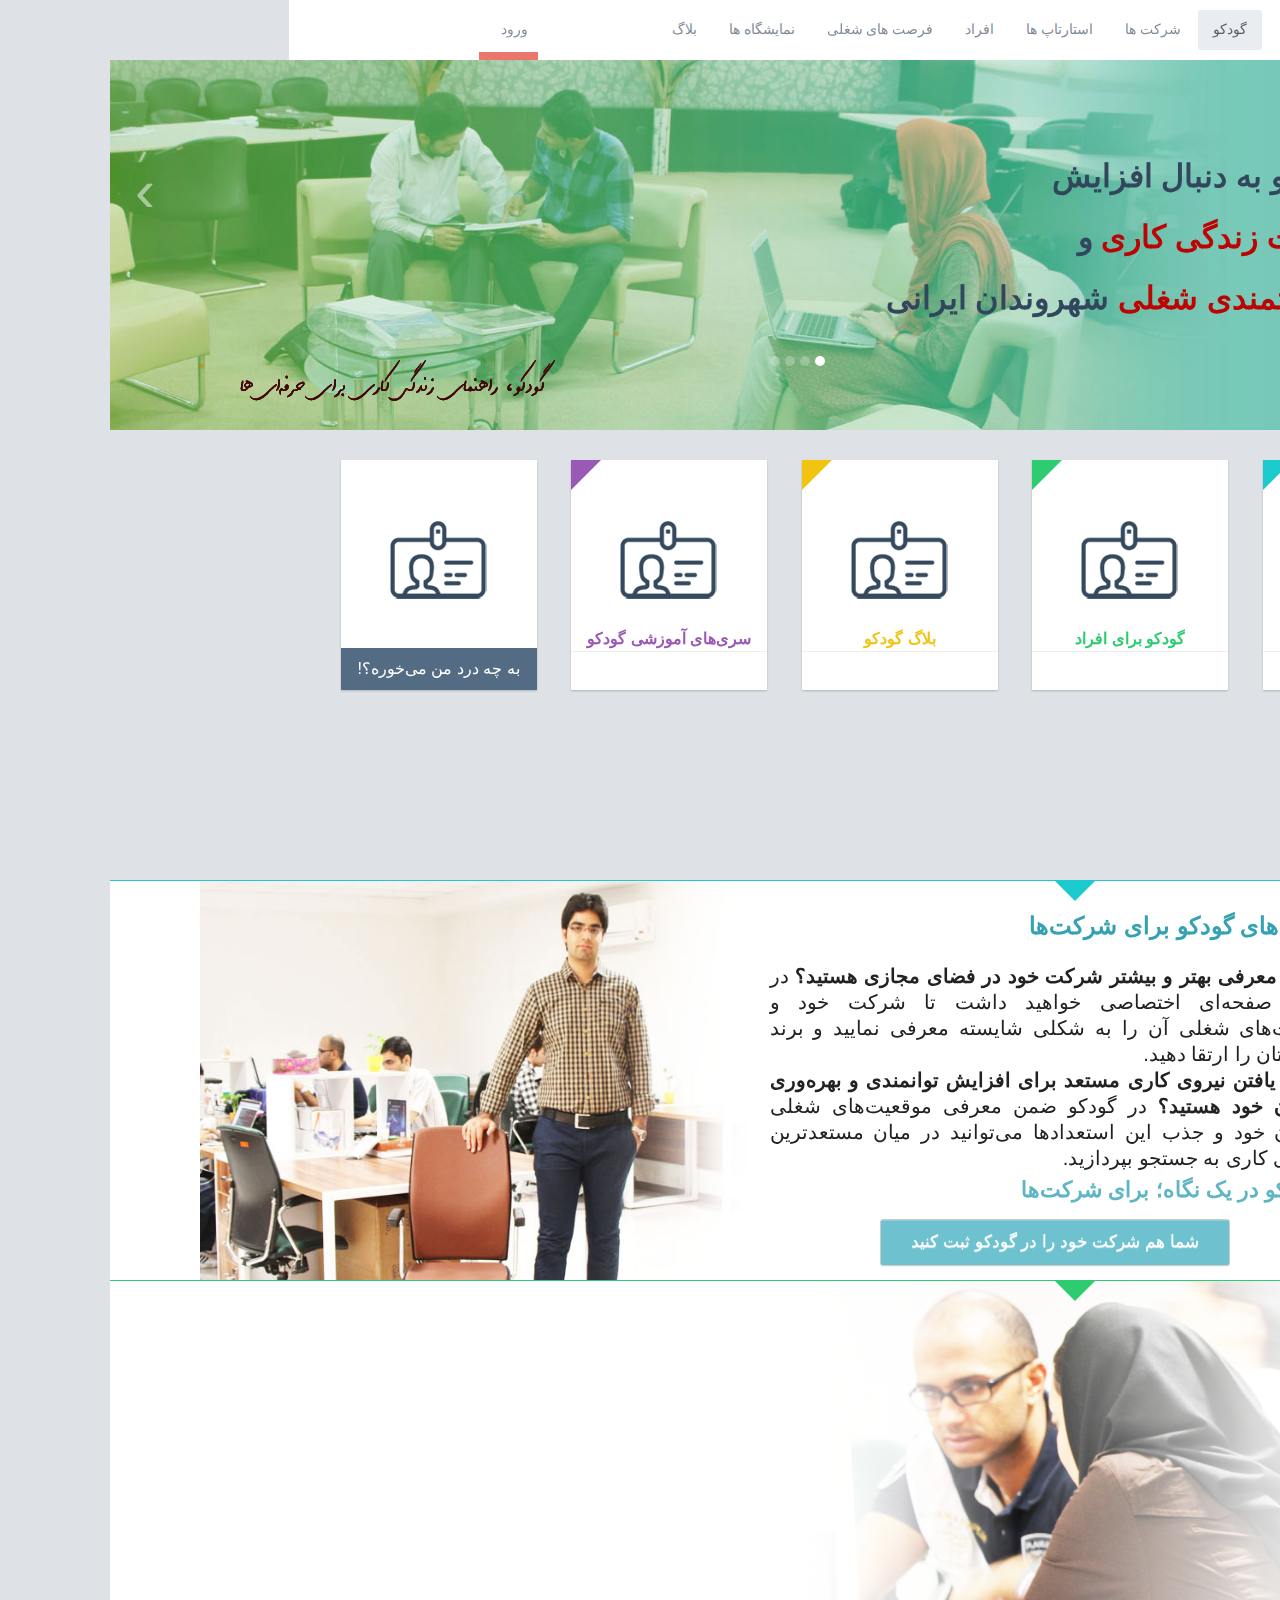
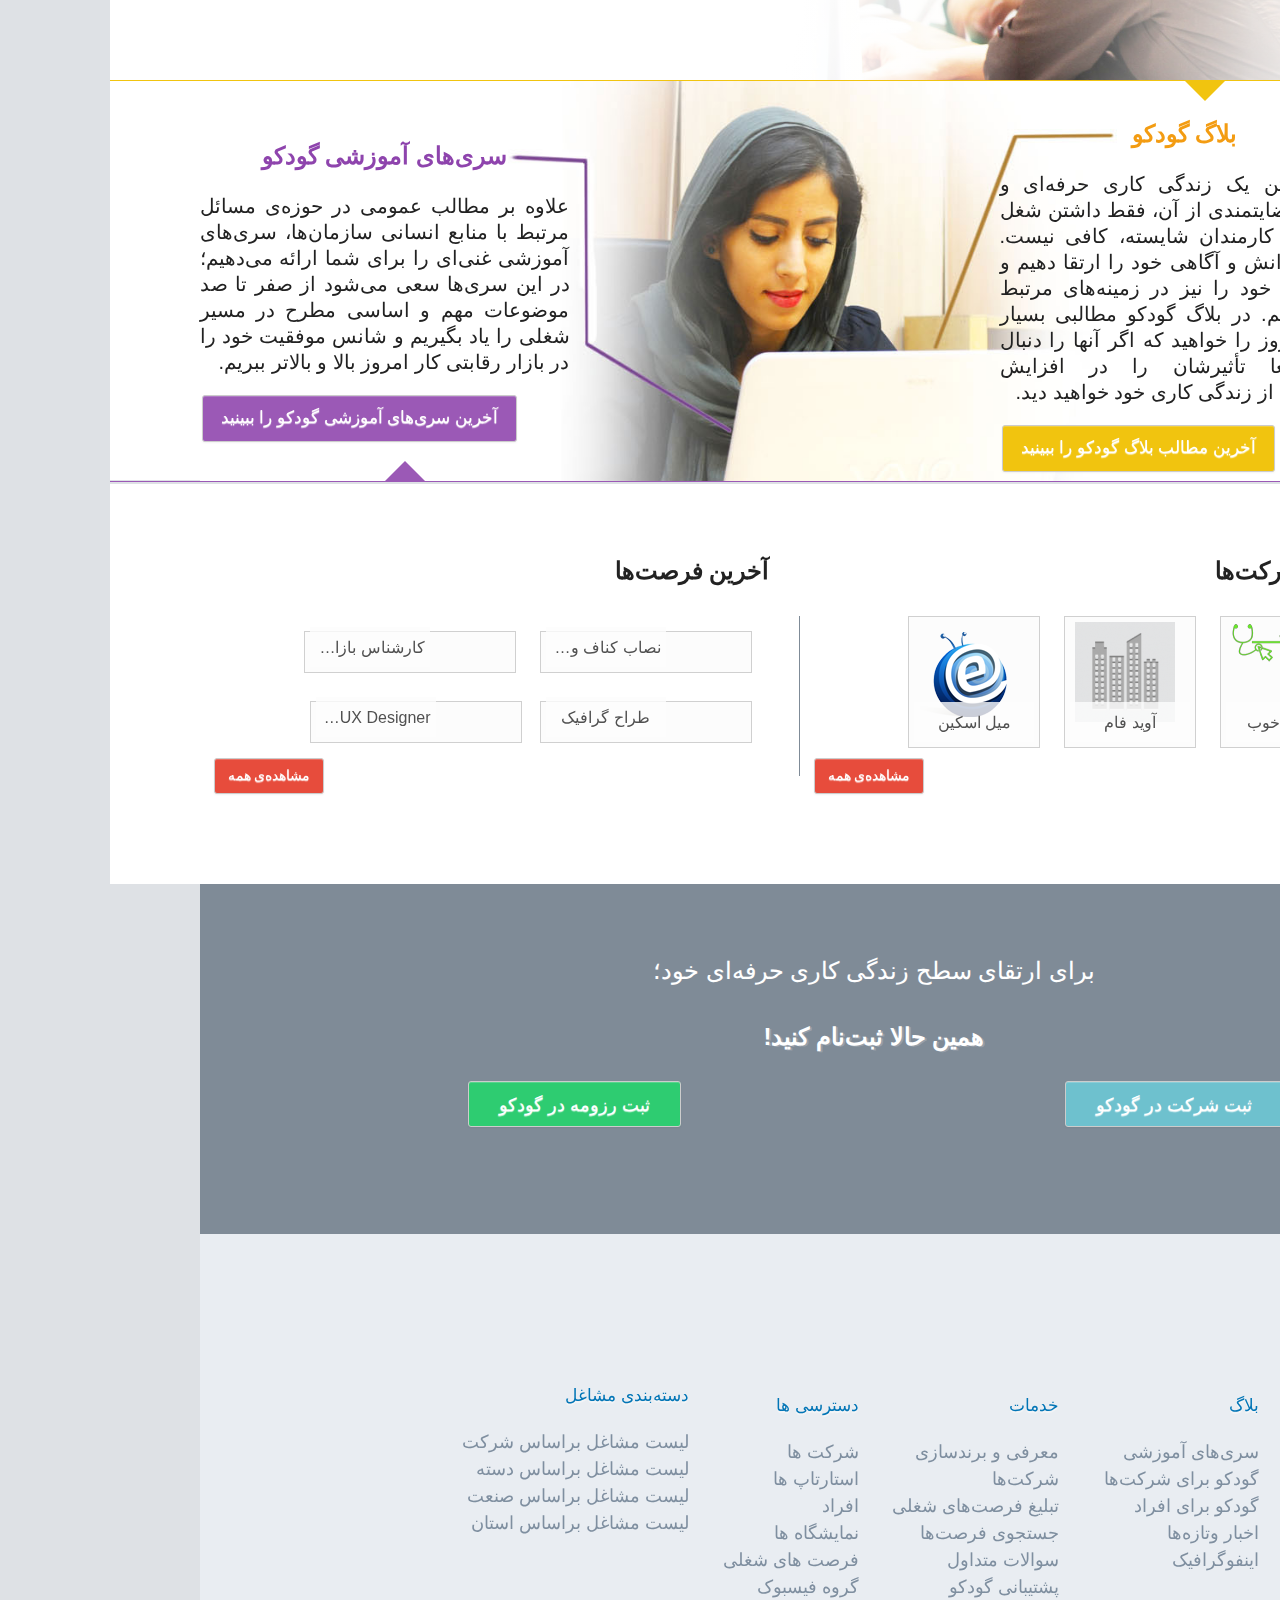
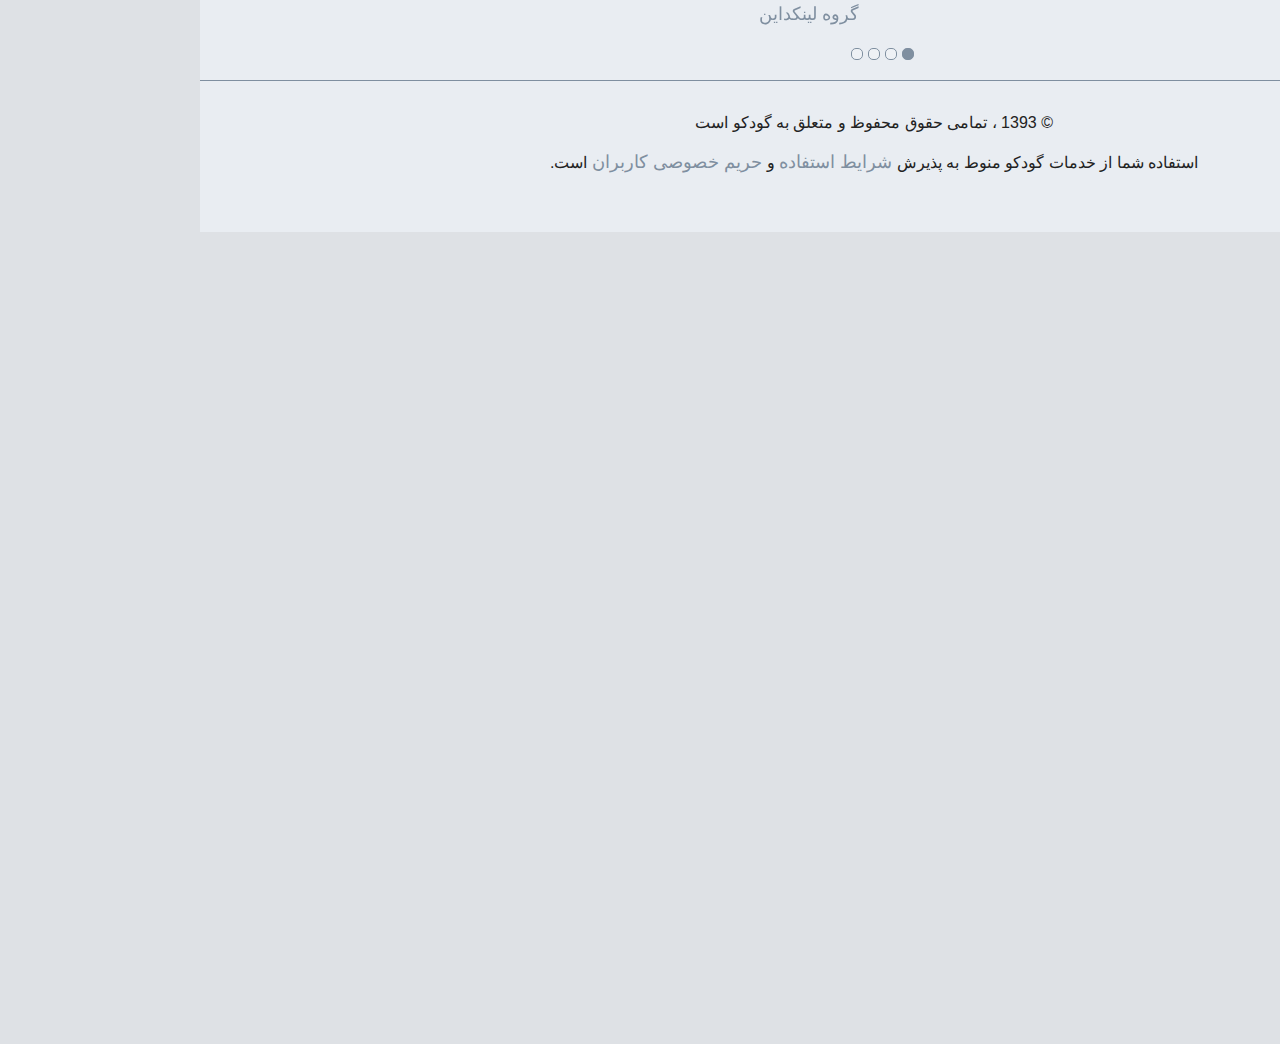
==== index.html @ b4ac5ef8 ""dd"" ====
<!DOCTYPE html>
<!--[if lt IE 7]>      <html class="no-js lt-ie9 lt-ie8 lt-ie7"> <![endif]-->
<!--[if IE 7]>         <html class="no-js lt-ie9 lt-ie8"> <![endif]-->
<!--[if IE 8]>         <html class="no-js lt-ie9"> <![endif]-->
<!--[if gt IE 8]><!--> <html class="prefix"> <!--<![endif]-->
    <head>
        <meta name="dc.title" content="گودکو | راهنمای زندگی کاری برای حرفه‌ای ها">
        <meta charset="utf-8">
        <meta http-equiv="X-UA-Compatible" content="IE=edge">
          <title>گودکو | راهنمای زندگی کاری برای حرفه‌ای ها</title>
        <meta name="description" content="">
        <meta name="viewport" content="width=device-width, initial-scale=1">

        <!-- Place favicon.ico and apple-touch-icon.png in the root directory -->

        <link rel="stylesheet" href="css/normalize.css">
        <link rel="stylesheet" href="css/main.css">
        <link rel="stylesheet" href="css/font.css">
        <link rel="stylesheet" href="css/style.css">
         <link rel="stylesheet" href="css/2.css">
          <meta name="twitter:title" content="گودکو | راهنمای زندگی کاری برای حرفه‌ای ها">
                  <meta name="description" content=" با ثبت شرکت در گودکو برند خود را توسعه دهید و نیروهای توانمند را جذب نمایید. با ثبت رزومه در گودکو شانس خود را برای یافتن موقعیت شغلی مورد علاقه تان افزایش دهید. ">
               
        
        <script src="js/vendor/modernizr-2.6.2.min.js"></script>
    </head>
    <body class="fullwrapper Kooda">
        <!--[if lt IE 7]>
            <p class="browsehappy">You are using an <strong>outdated</strong> browser. Please <a href="http://browsehappy.com/">upgrade your browser</a> to improve your experience.</p>
        <![endif]-->
    
                            <header id="header">
                            <section class="navbar navbar-fixed-top">
                            <section class="navbar-inner">
                             <section class="container">
                             <div class="brand pull-right">
                             <a href="http://goodco.ir/">
                             <img alt="گودکو" src="img/logo.png" title="گودکو">
                              </a>
                               </div>
                               <div class="nav-collapse collapse">
                               <ul id="bar" class="nav nav-center">
                                <li class="dropdown active">
                                <a href="">گودکو</a>
                                </li><li class="dropdown"><a href="">شرکت ها</a></li>
                                <li><a href="">استارتاپ ها</a></li>
                                <li><a href="">افراد</a></li>
                                <li class="dropdown"><a href="">فرصت های شغلی</a></li>
                                 <li><a href="">نمایشگاه ها</a>
                                 </li>
                                  <li><a href="http://blog.goodco.ir/" target="_blank">بلاگ</a></li>
                                </ul></div>
                                <ul class="nav nav-user pull-left">
                                <li><a href="" class="fancybox fancybox.ajax">ورود</a></li>
                                <li><a href="" class="special">ثبت&zwnj;نام</a></li>
                                 </ul>
                                </section>
                                </section>
                                </section>
                                 </header>
        
        
        
  
        
        
        
       
        
    <section class="container fullscreen mainpage">
    <div class="container fullscreen stellar" data-stellar-ratio="0.5" data-stellar-vertical-offset="0">
    <div class="carousel-container cf header-carousel">
    <div class="carousel slide" id="header-carousel">
    <div class="carousel-inner">
    <div class="item active">
     <div style="width: 1549px; background-position: -120px -27px;" class="main-slider first">
    <div class="slider-container">
    <h1>گودکو به دنبال افزایش  <br>
    <span class="impo">کیفیت زندگی کاری</span>  
        و   <br>
        <span class="impo">رضایتمندی شغلی</span>   شهروندان ایرانی 
       </h1>
        <div class="slogan-image">
       <img src="img/slogan.png" alt="گودکو، راهنمای زندگی کاری برای حرفه&zwnj;ای&zwnj;ها">
       </div> 
       </div>
       </div>
        </div>
        </div>
        
           <ol class="carousel-indicators">
            <li data-target="#header-carousel" data-slide-to="0" class="active"></li>
            <li class="" data-target="#header-carousel" data-slide-to="1"></li>
            <li class="" data-target="#header-carousel" data-slide-to="2"></li>
            <li class="" data-target="#header-carousel" data-slide-to="3"></li>
            </ol>
            <a class="carousel-control left" href="#header-carousel" data-slide="prev">›</a>
            <a class="carousel-control right" href="#header-carousel" data-slide="next">‹</a>
        </div>
        </div>
        </div>
        <div class="container fullscreen cta-bar stellar" data-stellar-ratio="1">
        <div class="row-fluid">
        <a href="#companies" class="cta-pointer span2 offset1">
         <div class="widget cta-box">
         <div class="corner_arrow" style="border-left-color:#1cc9cd;"></div>
         <div class="company-icon cta-icon"></div>
         <h3 style="color: #1cc9cd;">گودکو برای شرکت&zwnj;ها</h3>
         </div></a><a href="#people" class="cta-pointer span2">
          <div class="widget cta-box">
           <div class="corner_arrow" style="border-left-color:#2ecc71;"></div>
           <div class="talent-icon cta-icon"></div>
           <h3 style="color: #2ecc71;">گودکو برای افراد</h3>
            </div></a>
           <a href="#blog" class="cta-pointer span2">
           <div class="widget cta-box">
            <div class="corner_arrow" style="border-left-color:#f1c40f;"></div>
           <div class="blog-icon cta-icon"></div>
           <h3 style="color: #f1c40f;">بلاگ گودکو</h3>
          </div></a><a href="#resources" class="cta-pointer span2">
            <div class="widget cta-box">
            <div class="corner_arrow" style="border-left-color:#9b59b6;"></div>
            <div class="resource-icon cta-icon"></div>
            <h3 style="color: #9b59b6;">سری&zwnj;های آموزشی گودکو</h3></div></a>
            <a href="#how-it-works-popup" class="cta-pointer span2 how-it-works">
            <div class="widget cta-box slideshare ">
             <div class="slide-icon cta-icon">
             </div>
            <p>به چه درد من می&zwnj;خوره؟!</p> 
            </div></a>
            </div>
            </div>
       
        
        
        
        
        
        
          <div class="sections">
          <div class="container fullscreen main-section">
          <div id="companies" class="mod left">
    
           <div class="container">
           <div class="img cf">
           <div class="content">
           <div class="span6">
           <div class="down_arrow"></div>
           <div><h2>ارزش&zwnj;های گودکو برای شرکت&zwnj;ها</h2>
           <p><b>به فکر معرفی بهتر و بیشتر شرکت خود در فضای مجازی هستید؟ </b>
 در گودکو صفحه&zwnj;ای اختصاصی خواهید داشت تا شرکت خود و موقعیت&zwnj;های شغلی آن 
را به شکلی شایسته معرفی نمایید و برند سازمانتان را ارتقا دهید.
               <br>
               <b>به فکر یافتن نیروی کاری مستعد برای افزایش توانمندی و بهره&zwnj;وری سازمان خود هستید؟ </b> در گودکو ضمن معرفی موقعیت&zwnj;های شغلی سازمان خود و جذب این استعدادها می&zwnj;توانید در میان مستعدترین نیروهای کاری به جستجو بپردازید.
              </p>
               <div class="goodco-short-desc company">
                                      
               <b>
                <i class="fa-hand-o-left"></i>&nbsp;<a href="">گودکو در یک نگاه؛ برای شرکت&zwnj;ها</a>
                </b></div>
                <div class="center">
                <a href="" class="btn btn-embossed btn-large btn-wide hop">شما هم شرکت خود را در گودکو ثبت کنید</a>
               </div>
               </div>
               </div>
               </div>
               </div>
               </div>
               </div>
                </div>
              
              <div class="container fullscreen main-section">
              <div id="people" class="mod right">
              <div class="container">
              <div class="img cf">
              <div class="bg">
              <div class="content">
              <div class="span6">
              <div class="down_arrow"></div>
        
                  </div>
                  </div>
                  </div>
                  </div>
                  </div>
                  </div>
                  </div> 
              
              
              
                  <div class="container fullscreen main-section">
                  <div id="blog_resource" class="mod middle blog_resource">
                  <div class="container">
                  <div class="img cf">
                 <div class=" row-fluid">
                  <div class="span4 pull-right" id="blog">
                  <div class="down_arrow"></div>
                  <div class="content">
                  <h2>بلاگ گودکو</h2>
                      <p>برای
 داشتن یک زندگی کاری حرفه&zwnj;ای و افزایش رضایتمندی از آن، فقط داشتن شغل 
مطلوب یا کارمندان شایسته، کافی نیست. بلکه باید دانش و آگاهی خود را ارتقا
 دهیم و مهارت&zwnj;های خود را نیز در زمینه&zwnj;های مرتبط توسعه دهیم. در بلاگ 
گودکو مطالبی بسیار مفید و به&zwnj;روز را خواهید که اگر آنها را دنبال کنید 
قطعا تأثیرشان را در افزایش رضایتمندی از زندگی کاری خود خواهید دید.
                      </p>
                      <a href="" class="btn btn-embossed btn-large btn-yellow pull-left">آخرین مطالب بلاگ گودکو را ببینید</a>
                     </div>
                     </div>
                     <div class="span4 pull-left" id="resources">
                     <div class="content">
                     <h2>سری&zwnj;های آموزشی گودکو</h2>
                     <p>علاوه
 بر مطالب عمومی در حوزه&zwnj;ی مسائل مرتبط با منابع انسانی سازمان&zwnj;ها، سری&zwnj;های
 آموزشی غنی&zwnj;ای را برای شما ارائه می&zwnj;دهیم؛ در این سری&zwnj;ها سعی می&zwnj;شود از 
صفر تا صد موضوعات مهم و اساسی مطرح در مسیر شغلی را یاد بگیریم و شانس 
موفقیت خود را در بازار رقابتی کار امروز بالا و بالاتر ببریم.</p>
                         <a href="" class="btn btn-embossed btn-large btn-violet pull-left">آخرین سری&zwnj;های آموزشی گودکو را ببینید</a>
                         <div class="up_arrow"></div>
                         </div>
                     </div>
                      </div>
                      </div>
                      </div>
                      </div>
                      </div>
                      </div>
       
        
        
        
        
       
       
    <div class="container fullscreen main-section">
                    <div class="container latest">
                    <div class="row-fluid">
                    <div class="span6 col">
                    <h3>آخرین شرکت&zwnj;ها</h3>
                    <div class="row-fluid latest-right">
                    <a href="" class="frame ">
                    <div class="frame frame1"></div>
                    <div class="frame frame2"></div>
                    <div class="row-fluid latest-company frame frameMain">
                    <img src="img/b7c94bcdf78685e77b30158fb679ac1d.png" alt="پزشک خوب" class="img">
                    <div class="title">
                    <span>پزشک خوب</span>
                        </div>
                        </div>
                        </a>
                        <a href="" class="frame ">
                        <div class="frame frame1"></div>
                        <div class="frame frame2"></div>
                        <div class="row-fluid latest-company frame frameMain">
                        <img src="img/company-logo.png" alt="آوید فام" class="img">
                        <div class="title"><span>آوید فام</span></div>
                        </div></a>
                        <a href="" class="frame last">
                        <div class="frame frame1"></div>
                        <div class="frame frame2"></div>
                        <div class="row-fluid latest-company frame frameMain">
                        <img src="img/cda62013b911790f76c97bc694044444.png" alt="میل اسکین" class="img">
                        <div class="title">
                        <span>میل اسکین</span>
                        </div>
                        </div>
                        </a>
                        </div>
                        <a href="" class="btn btn-mini btn-red">مشاهده&zwnj;ی همه</a>
                        </div>
                        <div class="span6 col">
                        <h3>آخرین فرصت&zwnj;ها</h3>
                        <div class="row-fluid latest-left">
                        <a href="" class="frame ">
                        <div class="frame frame1">
                        </div>
                        <div class="frame frame2"></div>
                        <div class="row-fluid latest-opportunity frame frameMain">
                        <div class="title"><span>نصاب کناف و نقاشی ساختمان</span></div>
                        </div></a>
                        <a href="" class="frame ">
                        <div class="frame frame1"></div>
                        <div class="frame frame2"></div>
                        <div class="row-fluid latest-opportunity frame frameMain">
                        <div class="title"><span>کارشناس بازاریابی</span></div>
                        </div></a>
                        <a href="" class="frame ">
                        <div class="frame frame1"></div>
                        <div class="frame frame2"></div>
                        <div class="row-fluid latest-opportunity frame frameMain">
                        <div class="title">
                        <span>طراح گرافیک</span>
                        </div>
                        </div>
                        </a><a href="" class="frame last">
                        <div class="frame frame1"></div>
                        <div class="frame frame2"></div>
                            
                        <div class="row-fluid latest-opportunity frame frameMain">
                        <div class="title"><span>UI /UX Designer</span></div>
                        </div></a>
                        </div>
                        <a href="http://goodco.ir/opportunities" class="btn btn-mini btn-red">مشاهده&zwnj;ی همه</a>
                        </div>
                        </div>
                        </div>
                        </div>
       
       
       
                       <div class="footer-cta">
                       <h2>برای ارتقای سطح زندگی کاری حرفه&zwnj;ای خود؛</h2>
                       <h3>همین حالا ثبت&zwnj;نام کنید!</h3>
                       <div class="container">
                       <div class="img cf">
                       <div class="row-fluid">
                       <span class="span6 cta-right">
                        <a href="http://goodco.ir/register/company" class="btn btn-embossed btn-huge btn-wide">ثبت شرکت در گودکو</a>
                       </span>
                       <span class="span6 cta-left">
                       <a href="http://goodco.ir/register/talent" class="btn btn-embossed btn-huge btn-wide btn-green">ثبت رزومه در گودکو</a>
                       </span>
                       </div>
                           
                                                    </div>
                        </div>
                        </div>
                        </div>
       
       
        
        
        
        
        
                <footer style="opacity: 1; top: 100px;" class="footer" id="footer">
                <div class="carousel-container cf footer-carousel">
                <div class="carousel slide" id="footer-carousel">
                <div class="carousel-inner">
                 <div class="active item">
                 <div class="container">
                <nav class="nav-footer">
                <ul class="row-fluid">
                <li class=" menu-services span2 offset1">
                <h4>گودکو</h4>
                    <ul><li>
                                            
                        
                <a href="">درباره گودکو</a>
                        </li>
                         <li>    
                         <a href="">تماس با گودکو</a></li>
                        <li><a href="">چشم&zwnj;انداز گودکو</a>
                        </li>
                        <li><a href="">ماموریت گودکو</a></li><li>
                        <a href="">ارزش&zwnj;های گودکو</a></li>
                        <li style="font-size: 14px;">
                        <a href="mailto:info@goodco.ir">info@goodco.ir</a></li>
                        <li style="font-size: 14px;">
                        <a href="tel:02166064602">
                        <span class="number">02166064602</span></a></li>
                        <li class="social-footer">
                        <span><a href="" target="_blank"><i class="fa-facebook-square"></i></a></span>
                        <span>
                        <a href="" target="_blank">
                       <i class=""></i></a></span><span><a href="" target="_blank">
                       <i class="fa-linkedin-square"></i></a></span><span><a href="" target="_blank">
                       <i class=""></i></a></span><span><a href="" target="_blank">
                        <i class=""></i></a></span></li></ul></li>
                                        
                                        
                                        
                                        
                                        
                                        
                                        
                     <li class=" menu-services span2">
                         <h4>بلاگ</h4><ul>
                         <li><a href="">سری&zwnj;های آموزشی</a></li>
                         <li><a href="">گودکو برای شرکت&zwnj;ها</a></li>
                         <li><a href="">گودکو برای افراد</a></li>
                         <li><a href="">اخبار وتازه&zwnj;ها</a></li>
                         <li><a href="">اینفوگرافیک&zwnj;</a>
                         </li></ul></li>
                    
                    
                    
                    <li class=" menu-services span2">
                    <h4>خدمات</h4>
                    <ul><li><a href="">معرفی و برندسازی شرکت&zwnj;ها</a></li>
                    <li><a href="">تبلیغ فرصت&zwnj;های شغلی</a></li>
                    <li><a href="">جستجوی فرصت&zwnj;ها</a></li>
                    <li><a href="">سوالات متداول</a></li>
                    <li><a href="">پشتیبانی گودکو</a></li>
                    </ul></li>
                    
                    
                    
                    
                    <li class=" menu-access span2">
                        <h4>دسترسی ها</h4>
                        <ul><li>
                        <a href="http://goodco.ir/companies">شرکت ها</a>
                        </li><li><a href="">استارتاپ ها</a>
                        </li><li><a href="">افراد</a></li><li>
                        <a href="">نمایشگاه ها</a></li><li>
                        <a href="">فرصت های شغلی</a></li><li>
                        <a href="">گروه فیسبوک</a></li><li>
                        <a href="">گروه لینکداین</a></li></ul></li><li class="">
                    
                    
                    
                    
                    <h4>دسته&zwnj;بندی مشاغل</h4>
                    <ul><li><a href="">لیست مشاغل براساس شرکت</a></li>
                    <li><a href="">لیست مشاغل براساس دسته</a></li>
                    <li><a href="">لیست مشاغل براساس صنعت</a></li><li>
                    <a href="">لیست مشاغل براساس استان</a></li></ul>
                    </li></ul></nav></div></div>
                    
       <ol class="carousel-indicators">
           <li data-original-title="دسترسی ها" data-target="#footer-carousel" data-slide-to="0" class="active add_tooltip" title="">
           </li>
           <li data-original-title="گودکو" data-target="#footer-carousel" data-slide-to="1" class="add_tooltip" title="">
           </li>
           <li data-original-title="گودکو برای شرکت ها" data-target="#footer-carousel" data-slide-to="2" class="add_tooltip" title=""></li>
           <li data-original-title="گودکو برای افراد" data-target="#footer-carousel" data-slide-to="3" class="add_tooltip" title=""></li>
        </ol>
           </div></div><div class="flex-grid cpr"><p>© <span class="number">1393</span> ، تمامی حقوق محفوظ و متعلق به گودکو است
            </p><p>استفاده شما از خدمات گودکو منوط به پذیرش <a href="">شرایط استفاده</a>  و  <a href="">حریم خصوصی کاربران </a>  است.
             
                    </p></div></footer>
       
       
       
       
       
       
       
       
        
        
        </section>
        
        
    
        
        
        
</body>
</html>
---- css/main.css ----
/*! HTML5 Boilerplate v4.3.0 | MIT License | http://h5bp.com/ */

/*
 * What follows is the result of much research on cross-browser styling.
 * Credit left inline and big thanks to Nicolas Gallagher, Jonathan Neal,
 * Kroc Camen, and the H5BP dev community and team.
 */

/* ==========================================================================
   Base styles: opinionated defaults
   ========================================================================== */

html,
button,
input,
select,
textarea {
    color: #222;
}

html {
    font-size: 1em;
    line-height: 1.4;
}

/*
 * Remove text-shadow in selection highlight: h5bp.com/i
 * These selection rule sets have to be separate.
 * Customize the background color to match your design.
 */

::-moz-selection {
    background: #b3d4fc;
    text-shadow: none;
}

::selection {
    background: #b3d4fc;
    text-shadow: none;
}

/*
 * A better looking default horizontal rule
 */

hr {
    display: block;
    height: 1px;
    border: 0;
    border-top: 1px solid #ccc;
    margin: 1em 0;
    padding: 0;
}

/*
 * Remove the gap between images, videos, audio and canvas and the bottom of
 * their containers: h5bp.com/i/440
 */

audio,
canvas,
img,
video {
    vertical-align: middle;
}

/*
 * Remove default fieldset styles.
 */

fieldset {
    border: 0;
    margin: 0;
    padding: 0;
}

/*
 * Allow only vertical resizing of textareas.
 */

textarea {
    resize: vertical;
}

/* ==========================================================================
   Browse Happy prompt
   ========================================================================== */

.browsehappy {
    margin: 0.2em 0;
    background: #ccc;
    color: #000;
    padding: 0.2em 0;
}

/* ==========================================================================
   Author's custom styles
   ========================================================================== */

















/* ==========================================================================
   Helper classes
   ========================================================================== */

/*
 * Image replacement
 */

.ir {
    background-color: transparent;
    border: 0;
    overflow: hidden;
    /* IE 6/7 fallback */
    *text-indent: -9999px;
}

.ir:before {
    content: "";
    display: block;
    width: 0;
    height: 150%;
}

/*
 * Hide from both screenreaders and browsers: h5bp.com/u
 */

.hidden {
    display: none !important;
    visibility: hidden;
}

/*
 * Hide only visually, but have it available for screenreaders: h5bp.com/v
 */

.visuallyhidden {
    border: 0;
    clip: rect(0 0 0 0);
    height: 1px;
    margin: -1px;
    overflow: hidden;
    padding: 0;
    position: absolute;
    width: 1px;
}

/*
 * Extends the .visuallyhidden class to allow the element to be focusable
 * when navigated to via the keyboard: h5bp.com/p
 */

.visuallyhidden.focusable:active,
.visuallyhidden.focusable:focus {
    clip: auto;
    height: auto;
    margin: 0;
    overflow: visible;
    position: static;
    width: auto;
}

/*
 * Hide visually and from screenreaders, but maintain layout
 */

.invisible {
    visibility: hidden;
}

/*
 * Clearfix: contain floats
 *
 * For modern browsers
 * 1. The space content is one way to avoid an Opera bug when the
 *    `contenteditable` attribute is included anywhere else in the document.
 *    Otherwise it causes space to appear at the top and bottom of elements
 *    that receive the `clearfix` class.
 * 2. The use of `table` rather than `block` is only necessary if using
 *    `:before` to contain the top-margins of child elements.
 */

.clearfix:before,
.clearfix:after {
    content: " "; /* 1 */
    display: table; /* 2 */
}

.clearfix:after {
    clear: both;
}

/*
 * For IE 6/7 only
 * Include this rule to trigger hasLayout and contain floats.
 */

.clearfix {
    *zoom: 1;
}

/* ==========================================================================
   EXAMPLE Media Queries for Responsive Design.
   These examples override the primary ('mobile first') styles.
   Modify as content requires.
   ========================================================================== */

@media only screen and (min-width: 35em) {
    /* Style adjustments for viewports that meet the condition */
}

@media print,
       (-o-min-device-pixel-ratio: 5/4),
       (-webkit-min-device-pixel-ratio: 1.25),
       (min-resolution: 120dpi) {
    /* Style adjustments for high resolution devices */
}

/* ==========================================================================
   Print styles.
   Inlined to avoid required HTTP connection: h5bp.com/r
   ========================================================================== */

@media print {
    * {
        background: transparent !important;
        color: #000 !important; /* Black prints faster: h5bp.com/s */
        box-shadow: none !important;
        text-shadow: none !important;
    }

    a,
    a:visited {
        text-decoration: underline;
    }

    a[href]:after {
        content: " (" attr(href) ")";
    }

    abbr[title]:after {
        content: " (" attr(title) ")";
    }

    /*
     * Don't show links for images, or javascript/internal links
     */

    .ir a:after,
    a[href^="javascript:"]:after,
    a[href^="#"]:after {
        content: "";
    }

    pre,
    blockquote {
        border: 1px solid #999;
        page-break-inside: avoid;
    }

    thead {
        display: table-header-group; /* h5bp.com/t */
    }

    tr,
    img {
        page-break-inside: avoid;
    }

    img {
        max-width: 100% !important;
    }

    @page {
        margin: 0.5cm;
    }

    p,
    h2,
    h3 {
        orphans: 3;
        widows: 3;
    }

    h2,
    h3 {
        page-break-after: avoid;
    }
}
---- css/font.css ----
@font-face {
  font-family: 'Koodak';
  src: url('../fonts/Koodak.otf?#'),  /* IE6–8 */
       url('../fonts/Koodak.ttf') format('truetype');  /* Saf3—5, Chrome4+, FF3.5, Opera 10+ */
}

@font-face {
  font-family: 'RoyaBold';
  src: url('../fonts/RoyaBold.otf?#'),  /* IE6–8 */
       url('../fonts/RoyaBold.ttf') format('truetype');  /* Saf3—5, Chrome4+, FF3.5, Opera 10+ */
}

@font-face {
  font-family: 'Yekan';
  src: url('../fonts/Yekan.otf?#'),  /* IE6–8 */
       url('../fonts/Yekan.ttf') format('truetype');  /* Saf3—5, Chrome4+, FF3.5, Opera 10+ */
}

@font-face {
  font-family: 'Mehr';
  src: url('../fonts/Mehr.otf?#'),  /* IE6–8 */
       url('../fonts/Mehr.ttf') format('truetype');  /* Saf3—5, Chrome4+, FF3.5, Opera 10+ */
}

@font-face {
  font-family: 'Zar';
  src: url('../fonts/Zar.otf?#'),  /* IE6–8 */
       url('../fonts/Zar.ttf') format('truetype');  /* Saf3—5, Chrome4+, FF3.5, Opera 10+ */
}

@font-face {
  font-family: 'Mitra';
  src: url('../fonts/Mitra.otf?#'),  /* IE6–8 */
       url('../fonts/Mitra.ttf') format('truetype');  /* Saf3—5, Chrome4+, FF3.5, Opera 10+ */
}

@font-face {
  font-family: 'Roya';
  src: url('../fonts/Roya.otf?#'),  /* IE6–8 */
       url('../fonts/Roya.ttf') format('truetype');  /* Saf3—5, Chrome4+, FF3.5, Opera 10+ */
}
.Yekan {
	font-family: Yekan, Arial, Helvetica, sans-serif;
}

.Koodak {
	font-family: Koodak, Arial, Helvetica, sans-serif;
}


.Roya {
	font-family: Roya, Arial, Helvetica, sans-serif;
}

.RoyaBold {
	font-family: RoyaBold, Arial, Helvetica, sans-serif;
}



.Zar {
	font-family: Zar, Arial, Helvetica, sans-serif;
}

.Mitra {
	font-family: Mitra, Arial, Helvetica, sans-serif;
}

.Mehr {
	font-family: Mehr, Arial, Helvetica, sans-serif;
}
---- css/style.css ----
.prefix{
    width: 1349px;
    height: 4244.21875px;
}
body{
 

background-color: #dee1e5;

}
.fullwrapper {
padding-top: 60px;
    width: 1349px;
  
}

.header{
    width:1349p
  
display: block;
}
.navbar-inner{
    width: 1349px;
    height: 61px;
}
.navbar-fixed-top {
    top: 0;
    width: 1349px;
    height: 61px;
    margin: 0px 0px 0px 0px;
    position: fixed;
    right: 0;
    left: 0;
}

.navbar-fixed-bottom {
  top: 0;
    width: 1349px;
    height: 61px;
    margin: 0px 0px 0px 0px;
    position: fixed;
    right: 0;
    left: 0;    
}



.navbar-fixed-top .navbar-inner {
padding-left: 0;
padding-right: 0;
width: 1349px;
height: 60px;
border-radius: 0;
border-width: 0 0 1px;
}
.navbar-fixed-bottom .navbar-inner {
padding-left: 0;
padding-right: 0;
width: 1349px;
height: 60px;
border-radius: 0;
border-width: 0 0 1px;
}



.navbar-inner {
min-height: 60px;
background-color: #fff;
border-radius: 0;
border-width: 0 0 1px;
}



.container {
margin-right:89.5px;
margin-left: 89.5px;
   width: 1170px;
    height: 400px;
}
.navbar .brand {
float: right;
margin-right: -20px;
width: 104px;
height: 50px;
padding-left: 10px;
padding-right: 10px;
padding-top:5px;
padding-bottom: 5px;    
    
}



a{
    
    color: #5eb6c4;
text-decoration: none;
    width: auto;
    height: auto;

}
img {
   vertical-align: middle;
   width: 104x;
    height: 50px
    cursor: auto;
}
.nav-collapse.collapse {
 width: 1170px;
height: 0px;
}
.collapse {
position: relative;

}
.navbar .nav {
margin: 10px 0 0 0;
float: right;
position: relative;
display: block; 
 padding-right: 40px;
list-style: none;
}
.nav.nav-center {
right: 12%!important;
}


.navbar .nav > li {
margin-right: 2px;
}

.navbar .nav > .active > a, .navbar .nav > .active > a:hover  {
background-color: #e9edf2;
color: #535e6a;
border-radius: 3px;
box-shadow: none;

}
.navbar .nav > .active > a:focus {
background-color: #e9edf2;
color: #535e6a;
border-radius: 3px;
box-shadow: none;  
}
.navbar .nav > li {
margin-right: 2px;
    float: right;
}
.dropdown {
position: relative;
}

.nav.pull-left {
    float: left;
    width: 126px;
    height: 40px;
    padding-left:40px;
    margin-top: 10px;
}
.navbar .nav > li > a {
float: none;
padding: 10px 15px 10px;
color: #7f8b97;
text-decoration: none;
font-size: 14px;
text-decoration: none;
text-shadow: none;
}

.nav > li > a {
display: block;
}
.nav {
list-style: none;
}

.navbar .nav > li > a.special {
background: none repeat scroll 0 0 #ea766c;
color: white;
margin: 2px 5px;
padding: 8px 10px;
font-size: 14px;
}

0li:hover{
    background: rgb(233, 237, 242);
    color: rgb(83, 94, 106);
    padding: 10px 7px ;
    border-radius: 3px 3px 3px 3px;
            border-top-left-radius: 3px;
        border-top-right-radius: 3px;
        border-bottom-right-radius: 3px;
        border-bottom-left-radius: 3px;
    box-shadow: none;
}
section.container. fullscreen. mainpage{
      width: 1349px;
    height: 2489px;


}



div#header_carousel .carousel slide{
    width: 1349px;
    height: 340px;
}
div.carousel_container.cf.header_carousel{
    width: 1349px;
    height: 360px;
}
div.carousel_inner{
    width: 1349px;
    height: 340px;
}
div.item.active{
    width: 1549px;
    height: 370px;
}
div.main-slider first{
    width: 1549px;
    height: 370px;
}



.carousel {
position: relative;
margin-bottom: 20px;
line-height: 1;

}
.header-carousel .carousel-inner {
height: 340px;
    width: 1349px;
}

.header-carousel .carousel-inner > .item {
float: left;
    width: 1549px;
    height: 370px;
}
element.style {
width: 1549px;
background-position: -104px -25px;
}
.main-slider.first {
background-image: url("../img/first.jpg");
}

.main-slider {
background-repeat: no-repeat;
background-size: cover;
display: block;
float: left;
height: 370px;
line-height: 1.9;
color: #30475c;
}


h1 {
    
padding-top: 10px;
font-size: 32px;
margin-top: 0;
display: block;
}
.slider-container {
padding-top: 3%;
padding-right: 20%;
padding-left: 10%;
position: relative;
min-height: 300px;
font-weight: bold;
}

data-stellar-ratio{
    width: 1349px;
    height: 230px;}

.main-slider .impo {
color: #ba0505;
font-weight: bold;
}
.slider-container h1 {
font-weight: bold!important;
}
.main-slider.first .slogan-image {
position: absolute;
bottom: 7%;
left: 110px;
}


.carousel {
position: relative;
margin-bottom: 20px;
line-height: 1;
}
.header-carousel .carousel-inner {
height: 340px;
}

.header-carousel .carousel-indicators {
bottom: 10%;
top: auto;
right: 50%;
text-align: center;
padding-right: 0; 
margin-right: -40px;
}
ol {
display: block;
list-style-type: decimal;

}

.carousel-indicators {
position: absolute;
margin: 0;
list-style: none;
}

.header-carousel .carousel-indicators li {
float: right;
}
.carousel-indicators li {
cursor: pointer;
    display: block;
    width: 10px;
height: 10px;
margin-left: 5px;
text-indent: -999px;
background-color: rgba(256,255,255,0.25);
border-radius: 5px;
}

.cta-box.slideshare p {
background: none repeat scroll 0 0 #536c84;
bottom: 0;
color: #fff;
font-size: 16px;
margin: 0;
padding: 10px 0;
position: absolute;
text-align: center;
width: 100%;
left: 0;
}

.carousel-indicators .active {
background-color: #fff;
}
.carousel {
line-height: 1;
}


img {
display: inline-block;
width: auto	;
height: auto;
vertical-align: middle;
border: 0;

}

.row-fluid .offset1:first-child {
margin-right: 8.547008547008547%;
}

.row-fluid .span2 {
width: 14.52991452991453%;
}
.row-fluid [class*="span"] {
display: block;
min-height: 30px;
box-sizing: border-box;
float: right;

}


a.cta-pointer. span2. offset1{
 width: 196px;
    height: 230px;
}

a {
color: #5eb6c4;
text-decoration: none;
}
.cta-box {
padding: 50px 0 10px;
text-align: center;
position: relative;
min-height: 170px;
}
.widget {
background: #fff;
box-shadow: 0 1px 2px rgba(0,0,0,0.2);
}
a {
color: #5eb6c4;
}
element.style {
border-left-color: #1cc9cd;
}
.corner_arrow {
border-color: transparent;
border-style: solid;
border-width: 0 0 30px 30px;
left: 0;
position: absolute;
top: 0;
z-index: 2;
}
.cta-box {
text-align: center;
}
a {
color: #5eb6c4;
}
.cta-box .cta-icon.company-icon {
background-position: 0 -200px;
}
.cta-box .cta-icon {
background-image: url("../img/sprite1.png");
display: inline-block;
height: 100px;
width: 100px;
}
element.style {
color: #1cc9cd;
}
.cta-box h3 {
background: none repeat scroll 0 0 rgba(0,0,0,0);
border: medium none;
margin-top: 12px;
padding: 0;
}
.widget > h3 {
font-size: 16px;
border-bottom: 1px solid #eee;
}
h3 {
font-weight: 700;
text-transform: uppercase;
text-shadow: 2px 1px 0 rgba(255,255,255,0.2);

}
.cta-box.slideshare {
background-attachment: scroll;
background-clip: border-box;
background-color: #fff;
background-origin: padding-box;
background-position: 50% 50%;
background-repeat: no-repeat;
background-size: auto auto;
cursor: pointer;
position: relative;
}


widget. cta-box. slideshare {
    width: 196px;
    height: 230px;
    
}

.cta-box {
padding: 50px 0 10px;
text-align: center;
min-height: 170px;
}
.widget {
background: #fff;
box-shadow: 0 1px 2px rgba(0,0,0,0.2);
}

element.style {
border-left-color: #2ecc71;
}
.cta-box .corner_arrow {
border-color: transparent;
border-style: solid;
border-width: 0 0 30px 30px;
left: 0;
position: absolute;
top: 0;
z-index: 2;
}
.cta-box .cta-icon.company-icon {
background-position: 0 -200px;
}
.cta-box .cta-icon.talent-icon {
background-position: 0 0;
}
.cta-box .cta-icon {
background-image: url("../img/sprite.png");
display: inline-block;
height: 100px;
width: 100px;


}
.carousel-control {
    border: 0;
background: 0;
position: absolute;
top: 40%;
left: 15px;
width: 40px;
height: 40px;
margin-top: -20px;
font-size: 60px;
font-weight: 100;
line-height: 30px;
color: #fff;
text-align: center;
border: 3px solid #fff;
border-radius: 23px;
opacity: .5;
}
.carousel-control.right {
left: auto;
right: 15px;
}
.carousel-control {
border: 0;
background: 0;
}





.cta-box h3 {
background: none repeat scroll 0 0 rgba(0,0,0,0);
border: medium none;
margin-top: 12px;
padding: 0;
}
.widget > h3 {

font-size: 16px;

border-bottom: 1px solid #eee;
}
h3 {
font-weight: 700;
text-shadow: 2px 1px 0 rgba(255,255,255,0.2);
}






.main-section {
background-color: #fff;
}


.main-section #companies .down_arrow, .main-section #companies.mod {
border-top-color: #1cc9cd;
    
}

.main-section .mod {
border-top: 1px solid;
}



div.img.cf{
    width: 1170px;
    height: 400px;
}


.main-section #companies .img {
border-top-color: #1cc9cd;
background-image: url("../img/companies.jpg");
background-position: -90px top;
}
.main-section .img {
background-size: cover;
background-repeat: no-repeat;
}
.main-section .content {
font-size: 20px;
line-height: 1.3;
text-align: justify;
}

 .content {
width: 600px;
    height:305px;
}
.main-section .content [class*="span"] {
position: relative;
}

[class*="span"] {
float: right;
min-height: 1px;
margin-right: 30px;
}

.main-section .down_arrow, .main-section .up_arrow {
border-color: transparent;
border-style: solid;
border-width: 20px 20px 0 20px;
display: table-cell;
position: absolute;
left: 50%;
    width: 0px;
    hyphens: 0px;
}
[class*="fa-"] {
display: inline-block;
font-style: normal;
font-weight: normal;
line-height: 1;
vertical-align: middle;
}
.fa-hand-o-left::before {
content: "\f0a5";
}
.main-section .goodco-short-desc {
font-size: 22px;
}
.center{
    width: 570px;
    height: 60px;
}
.center, .center p {
text-align: center!important;
}
.main-section #companies h2 {
color: #34a2b3;
}
.main-section h2 {
padding-top: 5%;
font-weight: bold;
}
h2 {
font-size: 24px;
font-weight: normal;
padding-bottom: 2px;
text-shadow: 0 0 1px rgba(255,255,255,0.2);
letter-spacing: -0.04em;
}
.main-section #people h2 {
color: #27ae60;
}
.main-section #people .down_arrow, .main-section #people.mod {
border-top-color: #2ecc71;
}

h1, h2, h3, h4, h5, h6 {
margin-top: 0;

}
.span6{
    width: 570px;
    height: 305px;
}
.main-section .goodco-short-desc.talent a {
color: #27ae60;
}

.main-section .mod.right .content {
float:right;
 
}
.main-section .content {
font-size: 20px;
line-height: 1.3;
text-align: justify;
}
.main-section .goodco-short-desc {
margin-top: -15px;
font-size: 22px;
}
main-section .content {

line-height: 1.3;
text-align: justify;
}
.btn.btn-wide {
min-width: 140px;
padding-left: 30px;
padding-right: 30px;
}
.btn.btn-large {
font-size: 17px;
line-height: 20px;
padding: 12px 18px 13px;
}
.hop {
margin-top: 15px;
}
.btn {
border: 0;
background: #6ec1ce;
color: #fff;
padding: 12px 12px 10px;
line-height: 22px;
font-size: 18px;
text-shadow: none;
margin-left: 2px;
margin-right: 1px;

}


.main-section {
background-color: #fff;
}
.main-section #blog_resource.mod {
border-bottom: 1px solid #9b59b6;
border-top: 1px solid #f1c40f;
}
div#blog_resource.mod .middle. blog_resource{
    width: 1349px;
    height: 400px;
    border-bottom: 1px;
    border-top: 1px;
}

.main-section #blog, .main-section #resources {
position: relative;
min-height: 400px;
}
.row-fluid [class*="span"]:first-child {
margin-right: 0;
}
#blog.span4 pull-right{
    width: 370px;
    height: 400px;
}


.main-section #blog h2 {
color: #f39c12;
text-align: center;
padding-top: 10%;
}
.main-section h2 {

font-weight: bold;
}
h2 {
font-size: 24px;

padding-bottom: 2px;

text-shadow: 0 0 1px rgba(255,255,255,0.2);
letter-spacing: -0.04em;
}
.btn. btn-embossed .btn-large .btn-yellow. pull-left{
    width: 269px;
    height: 45px;
}
.btn.btn-large {
font-size: 17px;
line-height: 20px;
padding: 12px 18px 13px;
}
.btn-yellow {
background: #f1c40f;
}
.btn {
border: 0;

color: #fff;

text-shadow: none;
margin-left: 2px;
margin-right: 1px;
border-radius: 3px;
box-shadow: none;

}
.btn {
display: inline-block;
margin-bottom: 0;
text-align: center;
vertical-align: middle;
cursor: pointer;

background-repeat: repeat-x;

border: 1px solid #ccc;
border-bottom-color: #b3b3b3;

border-radius: 4px;
}
.main-section #blog_resource .down_arrow {
border-top-color: #f1c40f;
}



.content{
    width: 370px;
    height: 324px;
}

.main-section .content {
font-size: 20px;
line-height: 1.3;
text-align: justify;
}

.main-section #blog, .main-section #resources {
position: relative;
min-height: 400px;
}
.row-fluid .span4 {
width: 31.623931623931625%;
}
.row-fluid [class*="span"] {
display: block;

min-height: 30px;


box-sizing: border-box;

margin-right: 2.564102564102564%;
}
.pull-left {
float: left!important;
}
.main-section #resources .content {
padding-top: 40px;
}
.main-section #resources h2 {
color: #8e44ad;
text-align: center;
}
.main-section h2 {
padding-top: 5%;
font-weight: bold;
}
h2 {
font-size: 24px;
padding-bottom: 2px;
text-shadow: 0 0 1px rgba(255,255,255,0.2);
letter-spacing: -0.04em;
}
.main-section #resources .content {
padding-top: 40px;
}
.main-section .content {
font-size: 20px;
line-height: 1.3;
text-align: justify;
}
.main-section #resources h2 {
color: #8e44ad;
text-align: center;
}
.main-section h2 {
padding-top: 5%;
font-weight: bold;
}
h2 {
font-size: 24px;

padding-bottom: 2px;
text-shadow: 0 0 1px rgba(255,255,255,0.2);
letter-spacing: -0.04em;
}
a.btn. btn-embossed. btn-large. btn-violet. pull-left{
width: 320px;
    height: 20px;
}
.btn-violet {
background: #9b59b6;
}
.main-section .blog_resource .img {
border-top-color: #f1c40f;
background-image: url("../img/blog.jpg");
background-position: right top;
background-repeat: no-repeat;
}



h3 {
font-size: 24px;
font-weight: 700;
padding-bottom: 4px;
padding-top: 0;
text-transform: uppercase;
text-shadow: 2px 1px 0 rgba(255,255,255,0.2);
}
.main-section .latest .latest-right {
border-left: 1px solid #7f8b97;
}
.main-section .latest .latest-right, .main-section .latest .latest-left {
position: relative!important;
font-size: 20px;
}
.row-fluid. latest-right{
    width: 571px;
    height: 160px;
}
.latest-right a {
height: 160px;
width: 120px;
}
.latest a, .latest .goodco-customer {
display: inline-block;
position: relative;
vertical-align: middle;
margin-right: 30px;
}
a.frame{
width:120px;
    height: 160px;
}
.latest-right div.frame {
height: 120px;
width: 120px;
}


.row-fluid .latest-company .frame frameMain{
    width: 132px;
    height: 132px;
}


.latest .frameMain {
text-align: center;
}
.main-section .latest-company, .main-section .latest-opportunity {
color: #34495e;
}
.latest-right div.frame img {
position: relative;
margin-right: 10px;
}
.footer-cta {
    
text-align: center;
color: #fff;
}

.btn.btn-wide {
min-width: 140px;
padding-left: 30px;
padding-right: 30px;
}

img {
max-width: 100%;

height: auto;
vertical-align: middle;
border: 0;

}
img {
display: inline-block;
}
.latest-right a .title {
width: 120px;
    height: 40px;
}

.latest-right a .title, .latest-left a .title {
background-color: rgba(252,252,252,0.8);
bottom: 5px;
color: #515151;
left: 5px;
position: absolute;
vertical-align: middle;
}
.latest-right a .title span, .latest-left a .title span {
display: block;
font-size: 16px;
overflow: hidden;
padding: 10px 5px;
text-align: center;
text-overflow: ellipsis;
text-shadow: 0 1px 0 white;
white-space: nowrap;
}
a.btn. btn-mini. btn-red{
    width: 118px;
    height: 33px;
}

.btn.btn-mini {
font-size: 14px;
padding: 8px 13px 9px;
line-height: 1.2;
}
.latest a, .latest .goodco-customer {
display: inline-block;
vertical-align: middle;
margin-right: 30px;
}
.btn-red {
background: #e74c3c;
}
.btn {
border: 0;
color: #fff;
line-height: 22px;
font-size: 18px;
text-shadow: none;
margin-left: 2px;
margin-right: 1px;
border-radius: 3px;

}
.btn {

margin-bottom: 0;


text-align: center;
vertical-align: middle;
cursor: pointer;

text-shadow: 0 1px 1px rgba(255,255,255,0.75);

background-repeat: repeat-x;

border-color: #e6e6e6 #e6e6e6 #bfbfbf;
border-color: rgba(0,0,0,0.1) rgba(0,0,0,0.1) rgba(0,0,0,0.25);

border: 1px solid #ccc;
border-bottom-color: #b3b3b3

border-radius: 4px;
box-shadow: inset 0 1px 0 rgba(255,255,255,.2),0 1px 2px rgba(0,0,0,.05);
}

h3 {
font-size: 24px;
font-weight: 700;
padding-bottom: 4px;
padding-top: 0;
text-transform: uppercase;

text-shadow: 2px 1px 0 rgba(255,255,255,0.2);
}

.main-section .latest .latest-left {
padding-top: 15px;
}









.main-section .latest {
padding: 60px 0;
}
.row-fluid [class*="span"]:first-child {
margin-right: 0;
}
.latest .col {
position: relative;
min-height: 250px;
}
.row-fluid .span6 {
width: 48.717948717948715%;
}
.span6.col{
    width: 570px;
    height: 250px;
}
.row-fluid [class*="span"] {
display: block;


box-sizing: border-box;
float: right;
}



section .latest .latest-left {
position: relative!important;
font-size: 20px;
}
.latest-left a {
height: 70px;
width: 200px;
}
.latest a, .latest .goodco-customer {
display: inline-block;
position: relative;
vertical-align: middle;
margin-right: 30px;
}
.latest .col .btn {
bottom: 0;
left: 12px;
position: absolute;
}
.btn.btn-mini {
font-size: 14px;
padding: 8px 13px 9px;
line-height: 1.2;
}
.latest a, .latest .goodco-customer {
display: inline-block;

vertical-align: middle;
margin-right: 30px;
}
.latest-left div.frame {
height: 30px;
width: 200px;
}
.latest div.frame {
background: none repeat scroll 0 0 #fcfcfc;
border: 1px solid #d0d0d0;
padding: 5px;
left: 0;
top: 0;
position: absolute;
text-align: center;
}
.latest .frameMain {
text-align: center;
}
.latest-opportunity {
color: #34495e;
}
div.title{
    width: 120px;
    height: 40px;
}
.latest-right a .title, .latest-left a .title {
background-color: rgba(252,252,252,0.8);
bottom: 5px;
color: #515151;
left: 5px;
position: absolute;
vertical-align: middle;
}
.latest .frameMain {
text-align: center;
}


div.footer-cta{
     width: 1349px;
    height: 270px;
}


.footer-cta {
background-image: url("../images/main-sections/footer-cta.jpg");
background-position: center top;
background-size: cover;
background-color: #7f8b97;
min-height: 350px;
text-align: center;
padding: 60px 0 20px 0;
color: #fff;
margin-bottom: -45px;

box-sizing: border-box;
}

span.span6. cta-right{
    width: 570px;
    height: 53px;
}
.btn-green {
background: #2ecc71;
}
.btn.btn-wide {
min-width: 140px;
padding-left: 30px;
padding-right: 30px;
}
.row-fluid .span6 {
width: 48.717948717948715%;
}
.footer-cta {
text-align: center;
color: #fff;
}



















.footer {
background-color: #e9edf2;
padding: 40px 0;
margin-top: 45px;
}

footer h4 {
color: #0275b6;
font-size: 17px;
text-shadow: 0 2px 1px rgba(250,250,250,0.65);
}
h4 {
line-height: 20px;
font-weight: 500;
padding-top: 4px;

}
footer ul {
padding: 0;
}
ul {
list-style: none;
}
footer li {
line-height: 1.5;
}
footer a {
color: #7f8fa0;
    font-size: 18px;
}

footer .carousel-indicators {
bottom: 0;
top: auto;
right: 50%;
text-align: center;
padding-right: 0;
margin-right: -40px;
}
.carousel-indicators {
position: absolute;
margin: 0;
list-style: none;
}
indicators .active {
background-color: #7f8fa0;
}
footer .carousel-indicators li {
border: 1px solid #7f8fa0;
float: right!important;
    cursor: pointer;
}
footer .carousel-indicators .active {
background-color: #7f8fa0;
}
footer .cpr {
border-top: 1px solid #7f8fa0;
padding-top: 15px;
text-align: center;
}
.flex-grid {
margin: 0 auto;


}

h1 {
    font-size: 32px;
    font-weight: normal;
    text-shadow: 0px 0px 1px rgba(255, 255, 255, 0.2);
}
  h1, h2, h3, h4, h5, h6 {
    margin-top: 0px;
    padding-top: 10px;
} 
.slider-container {
    font-weight: bold;
    margin-top:30px
}


body {
    
    text-align: right;
    direction: rtl;
}



.container.fullscreen {
width: 100%;
}
.sections {
margin-top: 20px;
    width: 1349px;
    height: 1204px;
}
.row-fluid{
    width: 100%;
    
}
.main-section #blog_resource .up_arrow {
border-bottom-color: #9b59b6;
}
.main-section .up_arrow {
    border-width: 0 20px 20px 20px;
bottom: 0;
}
.main-section #people .img {
border-top-color: #2ecc71;
background-image: url("../img/people.jpg");
background-position: 140px -40px;
}
.bg{
    width: 1170px;
    height: 400px;
}
.main-section .mod.right .bg {
    background: -webkit-linear-gradient(left,#fff 15%,rgba(255,255,255,0.8) 60%,rgba(255,255,255,0) 70%,rgba(255,255,255,0.8) 90%,#fff 100%);
    min-height: 400px;
}
.row-fluid .sub-footer{
    width: 1349px;
    height: 0px;
}
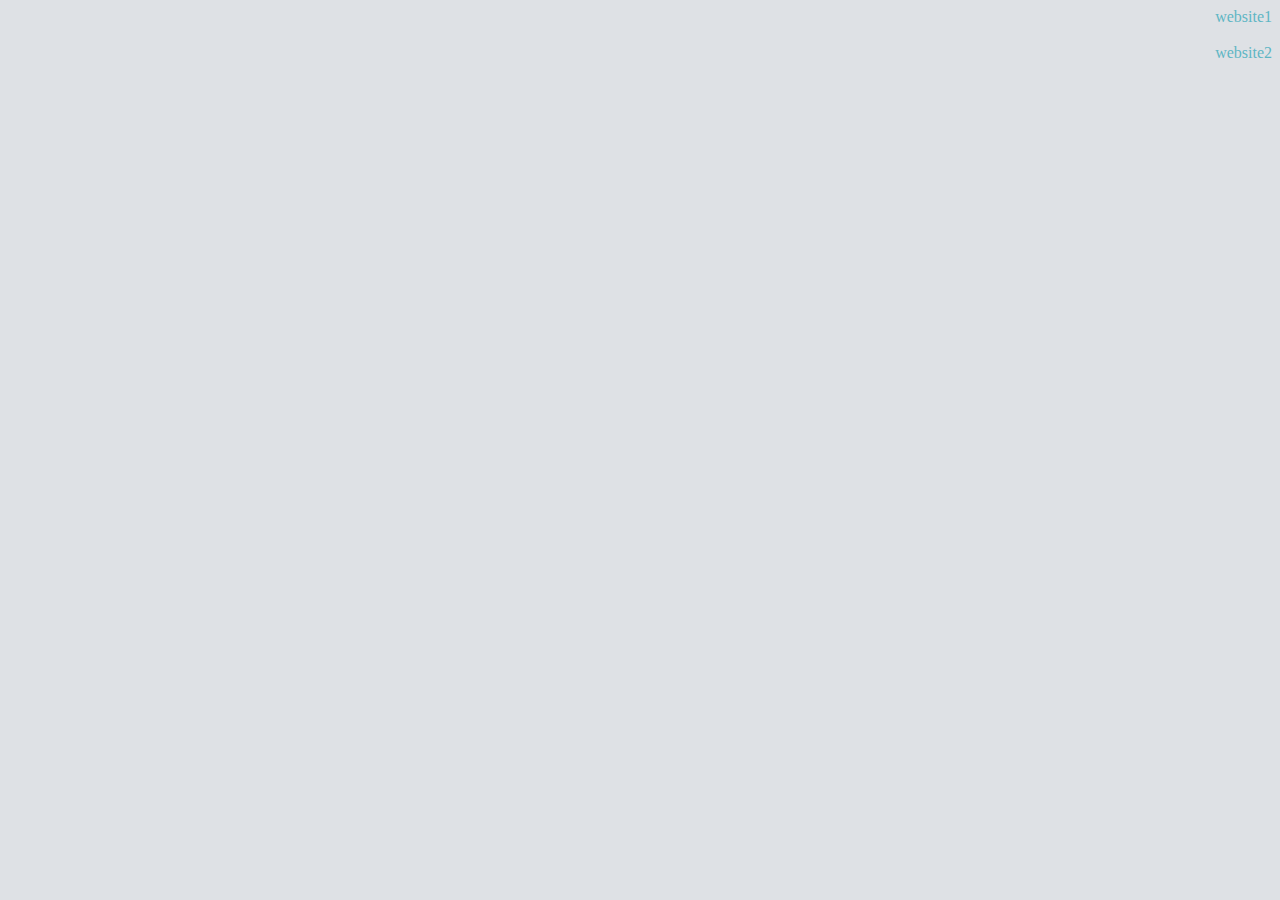
==== commit 83a690c4: ""web1"" ====
--- a/index.html
+++ b/index.html
@@ -1,451 +1,21 @@
 <!DOCTYPE html>
-<!--[if lt IE 7]>      <html class="no-js lt-ie9 lt-ie8 lt-ie7"> <![endif]-->
-<!--[if IE 7]>         <html class="no-js lt-ie9 lt-ie8"> <![endif]-->
-<!--[if IE 8]>         <html class="no-js lt-ie9"> <![endif]-->
-<!--[if gt IE 8]><!--> <html class="prefix"> <!--<![endif]-->
-    <head>
-        <meta name="dc.title" content="گودکو | راهنمای زندگی کاری برای حرفه‌ای ها">
-        <meta charset="utf-8">
-        <meta http-equiv="X-UA-Compatible" content="IE=edge">
-          <title>گودکو | راهنمای زندگی کاری برای حرفه‌ای ها</title>
-        <meta name="description" content="">
-        <meta name="viewport" content="width=device-width, initial-scale=1">
+<html>
+<head>
+   <link rel="stylesheet" href="css/style.css">
+    <title >*�� ���� ��Ϙ� ��� �����*</title>
+   <meta charset="utf-8">
 
-        <!-- Place favicon.ico and apple-touch-icon.png in the root directory -->
+</head>
+<body   >
+<div  >
+ 
 
-        <link rel="stylesheet" href="css/normalize.css">
-        <link rel="stylesheet" href="css/main.css">
-        <link rel="stylesheet" href="css/font.css">
-        <link rel="stylesheet" href="css/style.css">
-         <link rel="stylesheet" href="css/2.css">
-          <meta name="twitter:title" content="گودکو | راهنمای زندگی کاری برای حرفه‌ای ها">
-                  <meta name="description" content=" با ثبت شرکت در گودکو برند خود را توسعه دهید و نیروهای توانمند را جذب نمایید. با ثبت رزومه در گودکو شانس خود را برای یافتن موقعیت شغلی مورد علاقه تان افزایش دهید. ">
-               
-        
-        <script src="js/vendor/modernizr-2.6.2.min.js"></script>
-    </head>
-    <body class="fullwrapper Kooda">
-        <!--[if lt IE 7]>
-            <p class="browsehappy">You are using an <strong>outdated</strong> browser. Please <a href="http://browsehappy.com/">upgrade your browser</a> to improve your experience.</p>
-        <![endif]-->
-    
-                            <header id="header">
-                            <section class="navbar navbar-fixed-top">
-                            <section class="navbar-inner">
-                             <section class="container">
-                             <div class="brand pull-right">
-                             <a href="http://goodco.ir/">
-                             <img alt="گودکو" src="img/logo.png" title="گودکو">
-                              </a>
-                               </div>
-                               <div class="nav-collapse collapse">
-                               <ul id="bar" class="nav nav-center">
-                                <li class="dropdown active">
-                                <a href="">گودکو</a>
-                                </li><li class="dropdown"><a href="">شرکت ها</a></li>
-                                <li><a href="">استارتاپ ها</a></li>
-                                <li><a href="">افراد</a></li>
-                                <li class="dropdown"><a href="">فرصت های شغلی</a></li>
-                                 <li><a href="">نمایشگاه ها</a>
-                                 </li>
-                                  <li><a href="http://blog.goodco.ir/" target="_blank">بلاگ</a></li>
-                                </ul></div>
-                                <ul class="nav nav-user pull-left">
-                                <li><a href="" class="fancybox fancybox.ajax">ورود</a></li>
-                                <li><a href="" class="special">ثبت&zwnj;نام</a></li>
-                                 </ul>
-                                </section>
-                                </section>
-                                </section>
-                                 </header>
-        
-        
-        
-  
-        
-        
-        
-       
-        
-    <section class="container fullscreen mainpage">
-    <div class="container fullscreen stellar" data-stellar-ratio="0.5" data-stellar-vertical-offset="0">
-    <div class="carousel-container cf header-carousel">
-    <div class="carousel slide" id="header-carousel">
-    <div class="carousel-inner">
-    <div class="item active">
-     <div style="width: 1549px; background-position: -120px -27px;" class="main-slider first">
-    <div class="slider-container">
-    <h1>گودکو به دنبال افزایش  <br>
-    <span class="impo">کیفیت زندگی کاری</span>  
-        و   <br>
-        <span class="impo">رضایتمندی شغلی</span>   شهروندان ایرانی 
-       </h1>
-        <div class="slogan-image">
-       <img src="img/slogan.png" alt="گودکو، راهنمای زندگی کاری برای حرفه&zwnj;ای&zwnj;ها">
-       </div> 
-       </div>
-       </div>
-        </div>
-        </div>
-        
-           <ol class="carousel-indicators">
-            <li data-target="#header-carousel" data-slide-to="0" class="active"></li>
-            <li class="" data-target="#header-carousel" data-slide-to="1"></li>
-            <li class="" data-target="#header-carousel" data-slide-to="2"></li>
-            <li class="" data-target="#header-carousel" data-slide-to="3"></li>
-            </ol>
-            <a class="carousel-control left" href="#header-carousel" data-slide="prev">›</a>
-            <a class="carousel-control right" href="#header-carousel" data-slide="next">‹</a>
-        </div>
-        </div>
-        </div>
-        <div class="container fullscreen cta-bar stellar" data-stellar-ratio="1">
-        <div class="row-fluid">
-        <a href="#companies" class="cta-pointer span2 offset1">
-         <div class="widget cta-box">
-         <div class="corner_arrow" style="border-left-color:#1cc9cd;"></div>
-         <div class="company-icon cta-icon"></div>
-         <h3 style="color: #1cc9cd;">گودکو برای شرکت&zwnj;ها</h3>
-         </div></a><a href="#people" class="cta-pointer span2">
-          <div class="widget cta-box">
-           <div class="corner_arrow" style="border-left-color:#2ecc71;"></div>
-           <div class="talent-icon cta-icon"></div>
-           <h3 style="color: #2ecc71;">گودکو برای افراد</h3>
-            </div></a>
-           <a href="#blog" class="cta-pointer span2">
-           <div class="widget cta-box">
-            <div class="corner_arrow" style="border-left-color:#f1c40f;"></div>
-           <div class="blog-icon cta-icon"></div>
-           <h3 style="color: #f1c40f;">بلاگ گودکو</h3>
-          </div></a><a href="#resources" class="cta-pointer span2">
-            <div class="widget cta-box">
-            <div class="corner_arrow" style="border-left-color:#9b59b6;"></div>
-            <div class="resource-icon cta-icon"></div>
-            <h3 style="color: #9b59b6;">سری&zwnj;های آموزشی گودکو</h3></div></a>
-            <a href="#how-it-works-popup" class="cta-pointer span2 how-it-works">
-            <div class="widget cta-box slideshare ">
-             <div class="slide-icon cta-icon">
-             </div>
-            <p>به چه درد من می&zwnj;خوره؟!</p> 
-            </div></a>
-            </div>
-            </div>
-       
-        
-        
-        
-        
-        
-        
-          <div class="sections">
-          <div class="container fullscreen main-section">
-          <div id="companies" class="mod left">
-    
-           <div class="container">
-           <div class="img cf">
-           <div class="content">
-           <div class="span6">
-           <div class="down_arrow"></div>
-           <div><h2>ارزش&zwnj;های گودکو برای شرکت&zwnj;ها</h2>
-           <p><b>به فکر معرفی بهتر و بیشتر شرکت خود در فضای مجازی هستید؟ </b>
- در گودکو صفحه&zwnj;ای اختصاصی خواهید داشت تا شرکت خود و موقعیت&zwnj;های شغلی آن 
-را به شکلی شایسته معرفی نمایید و برند سازمانتان را ارتقا دهید.
-               <br>
-               <b>به فکر یافتن نیروی کاری مستعد برای افزایش توانمندی و بهره&zwnj;وری سازمان خود هستید؟ </b> در گودکو ضمن معرفی موقعیت&zwnj;های شغلی سازمان خود و جذب این استعدادها می&zwnj;توانید در میان مستعدترین نیروهای کاری به جستجو بپردازید.
-              </p>
-               <div class="goodco-short-desc company">
-                                      
-               <b>
-                <i class="fa-hand-o-left"></i>&nbsp;<a href="">گودکو در یک نگاه؛ برای شرکت&zwnj;ها</a>
-                </b></div>
-                <div class="center">
-                <a href="" class="btn btn-embossed btn-large btn-wide hop">شما هم شرکت خود را در گودکو ثبت کنید</a>
-               </div>
-               </div>
-               </div>
-               </div>
-               </div>
-               </div>
-               </div>
-                </div>
-              
-              <div class="container fullscreen main-section">
-              <div id="people" class="mod right">
-              <div class="container">
-              <div class="img cf">
-              <div class="bg">
-              <div class="content">
-              <div class="span6">
-              <div class="down_arrow"></div>
-        
-                  </div>
-                  </div>
-                  </div>
-                  </div>
-                  </div>
-                  </div>
-                  </div> 
-              
-              
-              
-                  <div class="container fullscreen main-section">
-                  <div id="blog_resource" class="mod middle blog_resource">
-                  <div class="container">
-                  <div class="img cf">
-                 <div class=" row-fluid">
-                  <div class="span4 pull-right" id="blog">
-                  <div class="down_arrow"></div>
-                  <div class="content">
-                  <h2>بلاگ گودکو</h2>
-                      <p>برای
- داشتن یک زندگی کاری حرفه&zwnj;ای و افزایش رضایتمندی از آن، فقط داشتن شغل 
-مطلوب یا کارمندان شایسته، کافی نیست. بلکه باید دانش و آگاهی خود را ارتقا
- دهیم و مهارت&zwnj;های خود را نیز در زمینه&zwnj;های مرتبط توسعه دهیم. در بلاگ 
-گودکو مطالبی بسیار مفید و به&zwnj;روز را خواهید که اگر آنها را دنبال کنید 
-قطعا تأثیرشان را در افزایش رضایتمندی از زندگی کاری خود خواهید دید.
-                      </p>
-                      <a href="" class="btn btn-embossed btn-large btn-yellow pull-left">آخرین مطالب بلاگ گودکو را ببینید</a>
-                     </div>
-                     </div>
-                     <div class="span4 pull-left" id="resources">
-                     <div class="content">
-                     <h2>سری&zwnj;های آموزشی گودکو</h2>
-                     <p>علاوه
- بر مطالب عمومی در حوزه&zwnj;ی مسائل مرتبط با منابع انسانی سازمان&zwnj;ها، سری&zwnj;های
- آموزشی غنی&zwnj;ای را برای شما ارائه می&zwnj;دهیم؛ در این سری&zwnj;ها سعی می&zwnj;شود از 
-صفر تا صد موضوعات مهم و اساسی مطرح در مسیر شغلی را یاد بگیریم و شانس 
-موفقیت خود را در بازار رقابتی کار امروز بالا و بالاتر ببریم.</p>
-                         <a href="" class="btn btn-embossed btn-large btn-violet pull-left">آخرین سری&zwnj;های آموزشی گودکو را ببینید</a>
-                         <div class="up_arrow"></div>
-                         </div>
-                     </div>
-                      </div>
-                      </div>
-                      </div>
-                      </div>
-                      </div>
-                      </div>
-       
-        
-        
-        
-        
-       
-       
-    <div class="container fullscreen main-section">
-                    <div class="container latest">
-                    <div class="row-fluid">
-                    <div class="span6 col">
-                    <h3>آخرین شرکت&zwnj;ها</h3>
-                    <div class="row-fluid latest-right">
-                    <a href="" class="frame ">
-                    <div class="frame frame1"></div>
-                    <div class="frame frame2"></div>
-                    <div class="row-fluid latest-company frame frameMain">
-                    <img src="img/b7c94bcdf78685e77b30158fb679ac1d.png" alt="پزشک خوب" class="img">
-                    <div class="title">
-                    <span>پزشک خوب</span>
-                        </div>
-                        </div>
-                        </a>
-                        <a href="" class="frame ">
-                        <div class="frame frame1"></div>
-                        <div class="frame frame2"></div>
-                        <div class="row-fluid latest-company frame frameMain">
-                        <img src="img/company-logo.png" alt="آوید فام" class="img">
-                        <div class="title"><span>آوید فام</span></div>
-                        </div></a>
-                        <a href="" class="frame last">
-                        <div class="frame frame1"></div>
-                        <div class="frame frame2"></div>
-                        <div class="row-fluid latest-company frame frameMain">
-                        <img src="img/cda62013b911790f76c97bc694044444.png" alt="میل اسکین" class="img">
-                        <div class="title">
-                        <span>میل اسکین</span>
-                        </div>
-                        </div>
-                        </a>
-                        </div>
-                        <a href="" class="btn btn-mini btn-red">مشاهده&zwnj;ی همه</a>
-                        </div>
-                        <div class="span6 col">
-                        <h3>آخرین فرصت&zwnj;ها</h3>
-                        <div class="row-fluid latest-left">
-                        <a href="" class="frame ">
-                        <div class="frame frame1">
-                        </div>
-                        <div class="frame frame2"></div>
-                        <div class="row-fluid latest-opportunity frame frameMain">
-                        <div class="title"><span>نصاب کناف و نقاشی ساختمان</span></div>
-                        </div></a>
-                        <a href="" class="frame ">
-                        <div class="frame frame1"></div>
-                        <div class="frame frame2"></div>
-                        <div class="row-fluid latest-opportunity frame frameMain">
-                        <div class="title"><span>کارشناس بازاریابی</span></div>
-                        </div></a>
-                        <a href="" class="frame ">
-                        <div class="frame frame1"></div>
-                        <div class="frame frame2"></div>
-                        <div class="row-fluid latest-opportunity frame frameMain">
-                        <div class="title">
-                        <span>طراح گرافیک</span>
-                        </div>
-                        </div>
-                        </a><a href="" class="frame last">
-                        <div class="frame frame1"></div>
-                        <div class="frame frame2"></div>
-                            
-                        <div class="row-fluid latest-opportunity frame frameMain">
-                        <div class="title"><span>UI /UX Designer</span></div>
-                        </div></a>
-                        </div>
-                        <a href="http://goodco.ir/opportunities" class="btn btn-mini btn-red">مشاهده&zwnj;ی همه</a>
-                        </div>
-                        </div>
-                        </div>
-                        </div>
-       
-       
-       
-                       <div class="footer-cta">
-                       <h2>برای ارتقای سطح زندگی کاری حرفه&zwnj;ای خود؛</h2>
-                       <h3>همین حالا ثبت&zwnj;نام کنید!</h3>
-                       <div class="container">
-                       <div class="img cf">
-                       <div class="row-fluid">
-                       <span class="span6 cta-right">
-                        <a href="http://goodco.ir/register/company" class="btn btn-embossed btn-huge btn-wide">ثبت شرکت در گودکو</a>
-                       </span>
-                       <span class="span6 cta-left">
-                       <a href="http://goodco.ir/register/talent" class="btn btn-embossed btn-huge btn-wide btn-green">ثبت رزومه در گودکو</a>
-                       </span>
-                       </div>
-                           
-                                                    </div>
-                        </div>
-                        </div>
-                        </div>
-       
-       
-        
-        
-        
-        
-        
-                <footer style="opacity: 1; top: 100px;" class="footer" id="footer">
-                <div class="carousel-container cf footer-carousel">
-                <div class="carousel slide" id="footer-carousel">
-                <div class="carousel-inner">
-                 <div class="active item">
-                 <div class="container">
-                <nav class="nav-footer">
-                <ul class="row-fluid">
-                <li class=" menu-services span2 offset1">
-                <h4>گودکو</h4>
-                    <ul><li>
-                                            
-                        
-                <a href="">درباره گودکو</a>
-                        </li>
-                         <li>    
-                         <a href="">تماس با گودکو</a></li>
-                        <li><a href="">چشم&zwnj;انداز گودکو</a>
-                        </li>
-                        <li><a href="">ماموریت گودکو</a></li><li>
-                        <a href="">ارزش&zwnj;های گودکو</a></li>
-                        <li style="font-size: 14px;">
-                        <a href="mailto:info@goodco.ir">info@goodco.ir</a></li>
-                        <li style="font-size: 14px;">
-                        <a href="tel:02166064602">
-                        <span class="number">02166064602</span></a></li>
-                        <li class="social-footer">
-                        <span><a href="" target="_blank"><i class="fa-facebook-square"></i></a></span>
-                        <span>
-                        <a href="" target="_blank">
-                       <i class=""></i></a></span><span><a href="" target="_blank">
-                       <i class="fa-linkedin-square"></i></a></span><span><a href="" target="_blank">
-                       <i class=""></i></a></span><span><a href="" target="_blank">
-                        <i class=""></i></a></span></li></ul></li>
-                                        
-                                        
-                                        
-                                        
-                                        
-                                        
-                                        
-                     <li class=" menu-services span2">
-                         <h4>بلاگ</h4><ul>
-                         <li><a href="">سری&zwnj;های آموزشی</a></li>
-                         <li><a href="">گودکو برای شرکت&zwnj;ها</a></li>
-                         <li><a href="">گودکو برای افراد</a></li>
-                         <li><a href="">اخبار وتازه&zwnj;ها</a></li>
-                         <li><a href="">اینفوگرافیک&zwnj;</a>
-                         </li></ul></li>
-                    
-                    
-                    
-                    <li class=" menu-services span2">
-                    <h4>خدمات</h4>
-                    <ul><li><a href="">معرفی و برندسازی شرکت&zwnj;ها</a></li>
-                    <li><a href="">تبلیغ فرصت&zwnj;های شغلی</a></li>
-                    <li><a href="">جستجوی فرصت&zwnj;ها</a></li>
-                    <li><a href="">سوالات متداول</a></li>
-                    <li><a href="">پشتیبانی گودکو</a></li>
-                    </ul></li>
-                    
-                    
-                    
-                    
-                    <li class=" menu-access span2">
-                        <h4>دسترسی ها</h4>
-                        <ul><li>
-                        <a href="http://goodco.ir/companies">شرکت ها</a>
-                        </li><li><a href="">استارتاپ ها</a>
-                        </li><li><a href="">افراد</a></li><li>
-                        <a href="">نمایشگاه ها</a></li><li>
-                        <a href="">فرصت های شغلی</a></li><li>
-                        <a href="">گروه فیسبوک</a></li><li>
-                        <a href="">گروه لینکداین</a></li></ul></li><li class="">
-                    
-                    
-                    
-                    
-                    <h4>دسته&zwnj;بندی مشاغل</h4>
-                    <ul><li><a href="">لیست مشاغل براساس شرکت</a></li>
-                    <li><a href="">لیست مشاغل براساس دسته</a></li>
-                    <li><a href="">لیست مشاغل براساس صنعت</a></li><li>
-                    <a href="">لیست مشاغل براساس استان</a></li></ul>
-                    </li></ul></nav></div></div>
-                    
-       <ol class="carousel-indicators">
-           <li data-original-title="دسترسی ها" data-target="#footer-carousel" data-slide-to="0" class="active add_tooltip" title="">
-           </li>
-           <li data-original-title="گودکو" data-target="#footer-carousel" data-slide-to="1" class="add_tooltip" title="">
-           </li>
-           <li data-original-title="گودکو برای شرکت ها" data-target="#footer-carousel" data-slide-to="2" class="add_tooltip" title=""></li>
-           <li data-original-title="گودکو برای افراد" data-target="#footer-carousel" data-slide-to="3" class="add_tooltip" title=""></li>
-        </ol>
-           </div></div><div class="flex-grid cpr"><p>© <span class="number">1393</span> ، تمامی حقوق محفوظ و متعلق به گودکو است
-            </p><p>استفاده شما از خدمات گودکو منوط به پذیرش <a href="">شرایط استفاده</a>  و  <a href="">حریم خصوصی کاربران </a>  است.
-             
-                    </p></div></footer>
-       
-       
-       
-       
-       
-       
-       
-       
-        
-        
-        </section>
-        
-        
-    
-        
-        
-        
+<a  href="site1\index.html" >website1</a>
+</div>
+<br>
+<div  >
+<a href="site2\index.html" >website2</a>
+</div>
+</table>
 </body>
 </html>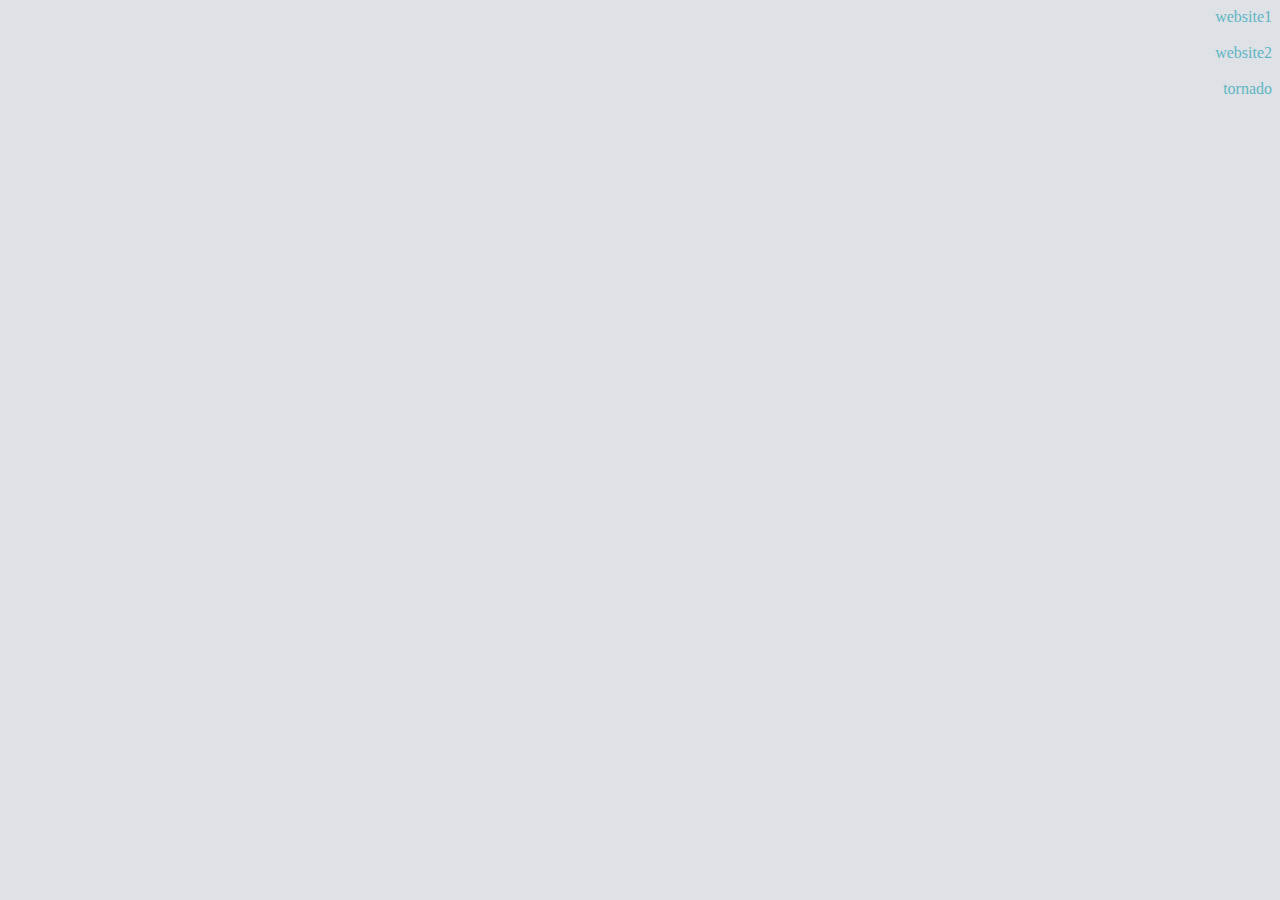
==== commit a34791e6: ""tornado"" ====
--- a/index.html
+++ b/index.html
@@ -10,11 +10,16 @@
 <div  >
  
 
-<a  href="site1\index.html" >website1</a>
+<a  href="site1/index.html" >website1</a>
 </div>
 <br>
 <div  >
-<a href="site2\index.html" >website2</a>
+<a href="site2/index.html" >website2</a>
+
+</div>
+<br>
+<div>
+<a href="http://s5.picofile.com/file/8167348418/lieyla_ghafari.zip.html">tornado</a>
 </div>
 </table>
 </body>
